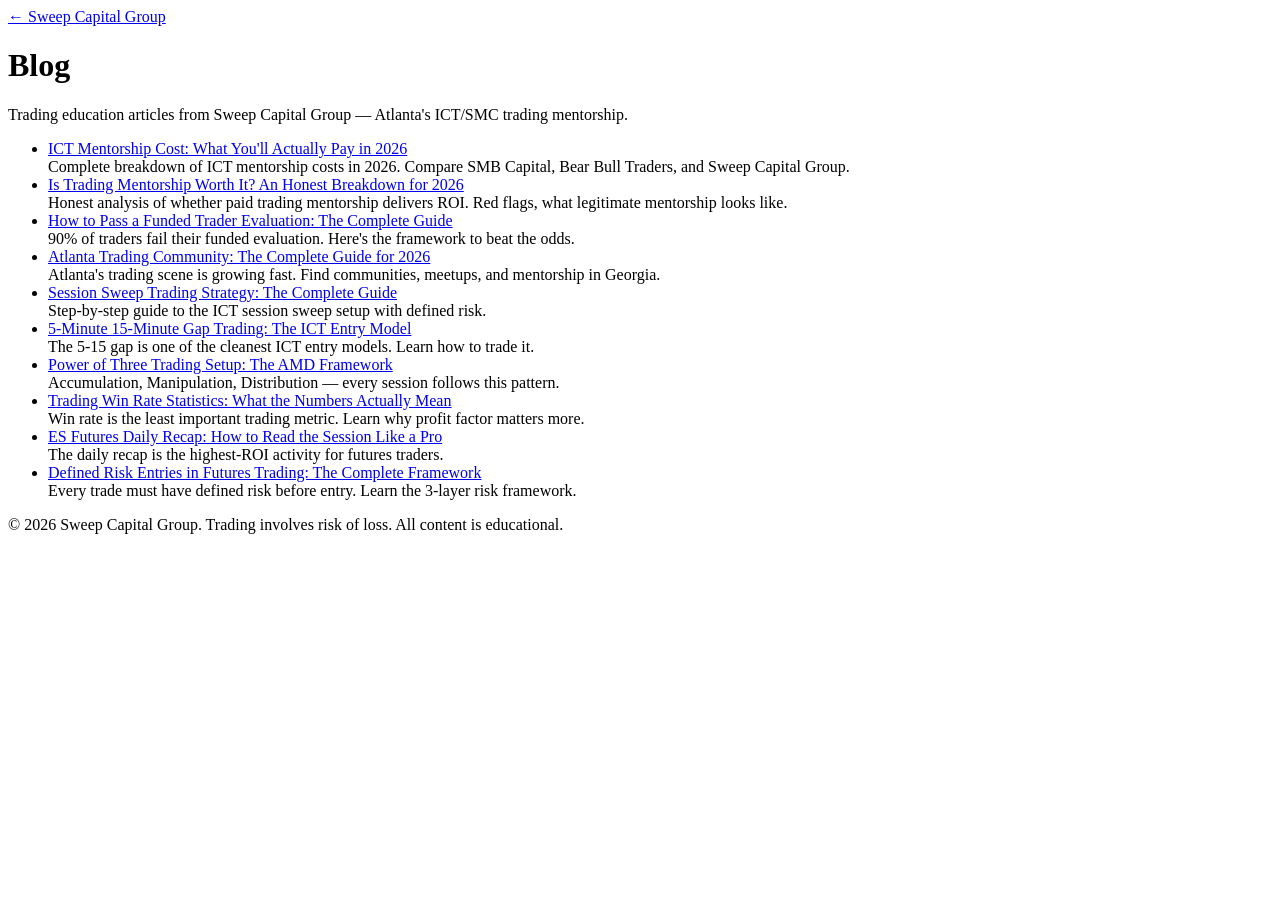
==== index.html @ b2996e9a "Initial blog site - 10 SEO articles" ====
<!DOCTYPE html>
<html lang="en">
<head>
<meta charset="UTF-8">
<meta name="viewport" content="width=device-width, initial-scale=1.0">
<title>Sweep Capital Group Blog — ICT/SMC Trading Education</title>
<meta name="description" content="Trading education articles from Sweep Capital Group. ICT mentorship, smart money concepts, futures trading strategies, and risk management.">
<link rel="stylesheet" href="/blog/style.css">
</head>
<body>
<div class="container">
<header><a href="https://sweepcapitalgroup.com">← Sweep Capital Group</a></header>
<h1>Blog</h1>
<p>Trading education articles from Sweep Capital Group — Atlanta's ICT/SMC trading mentorship.</p>
<ul class="blog-list">
<li><a href="/blog/ict-mentorship-cost">ICT Mentorship Cost: What You'll Actually Pay in 2026</a><div class="desc">Complete breakdown of ICT mentorship costs in 2026. Compare SMB Capital, Bear Bull Traders, and Sweep Capital Group.</div></li>
<li><a href="/blog/is-trading-mentorship-worth-it">Is Trading Mentorship Worth It? An Honest Breakdown for 2026</a><div class="desc">Honest analysis of whether paid trading mentorship delivers ROI. Red flags, what legitimate mentorship looks like.</div></li>
<li><a href="/blog/how-to-pass-funded-trader-evaluation">How to Pass a Funded Trader Evaluation: The Complete Guide</a><div class="desc">90% of traders fail their funded evaluation. Here's the framework to beat the odds.</div></li>
<li><a href="/blog/atlanta-trading-community">Atlanta Trading Community: The Complete Guide for 2026</a><div class="desc">Atlanta's trading scene is growing fast. Find communities, meetups, and mentorship in Georgia.</div></li>
<li><a href="/blog/session-sweep-trading-strategy">Session Sweep Trading Strategy: The Complete Guide</a><div class="desc">Step-by-step guide to the ICT session sweep setup with defined risk.</div></li>
<li><a href="/blog/5-minute-15-minute-gap-trading">5-Minute 15-Minute Gap Trading: The ICT Entry Model</a><div class="desc">The 5-15 gap is one of the cleanest ICT entry models. Learn how to trade it.</div></li>
<li><a href="/blog/power-of-three-trading-setup">Power of Three Trading Setup: The AMD Framework</a><div class="desc">Accumulation, Manipulation, Distribution — every session follows this pattern.</div></li>
<li><a href="/blog/trading-win-rate-statistics">Trading Win Rate Statistics: What the Numbers Actually Mean</a><div class="desc">Win rate is the least important trading metric. Learn why profit factor matters more.</div></li>
<li><a href="/blog/es-futures-daily-recap">ES Futures Daily Recap: How to Read the Session Like a Pro</a><div class="desc">The daily recap is the highest-ROI activity for futures traders.</div></li>
<li><a href="/blog/defined-risk-entries-futures">Defined Risk Entries in Futures Trading: The Complete Framework</a><div class="desc">Every trade must have defined risk before entry. Learn the 3-layer risk framework.</div></li>
</ul>
<footer>© 2026 Sweep Capital Group. Trading involves risk of loss. All content is educational.</footer>
</div>
</body>
</html>
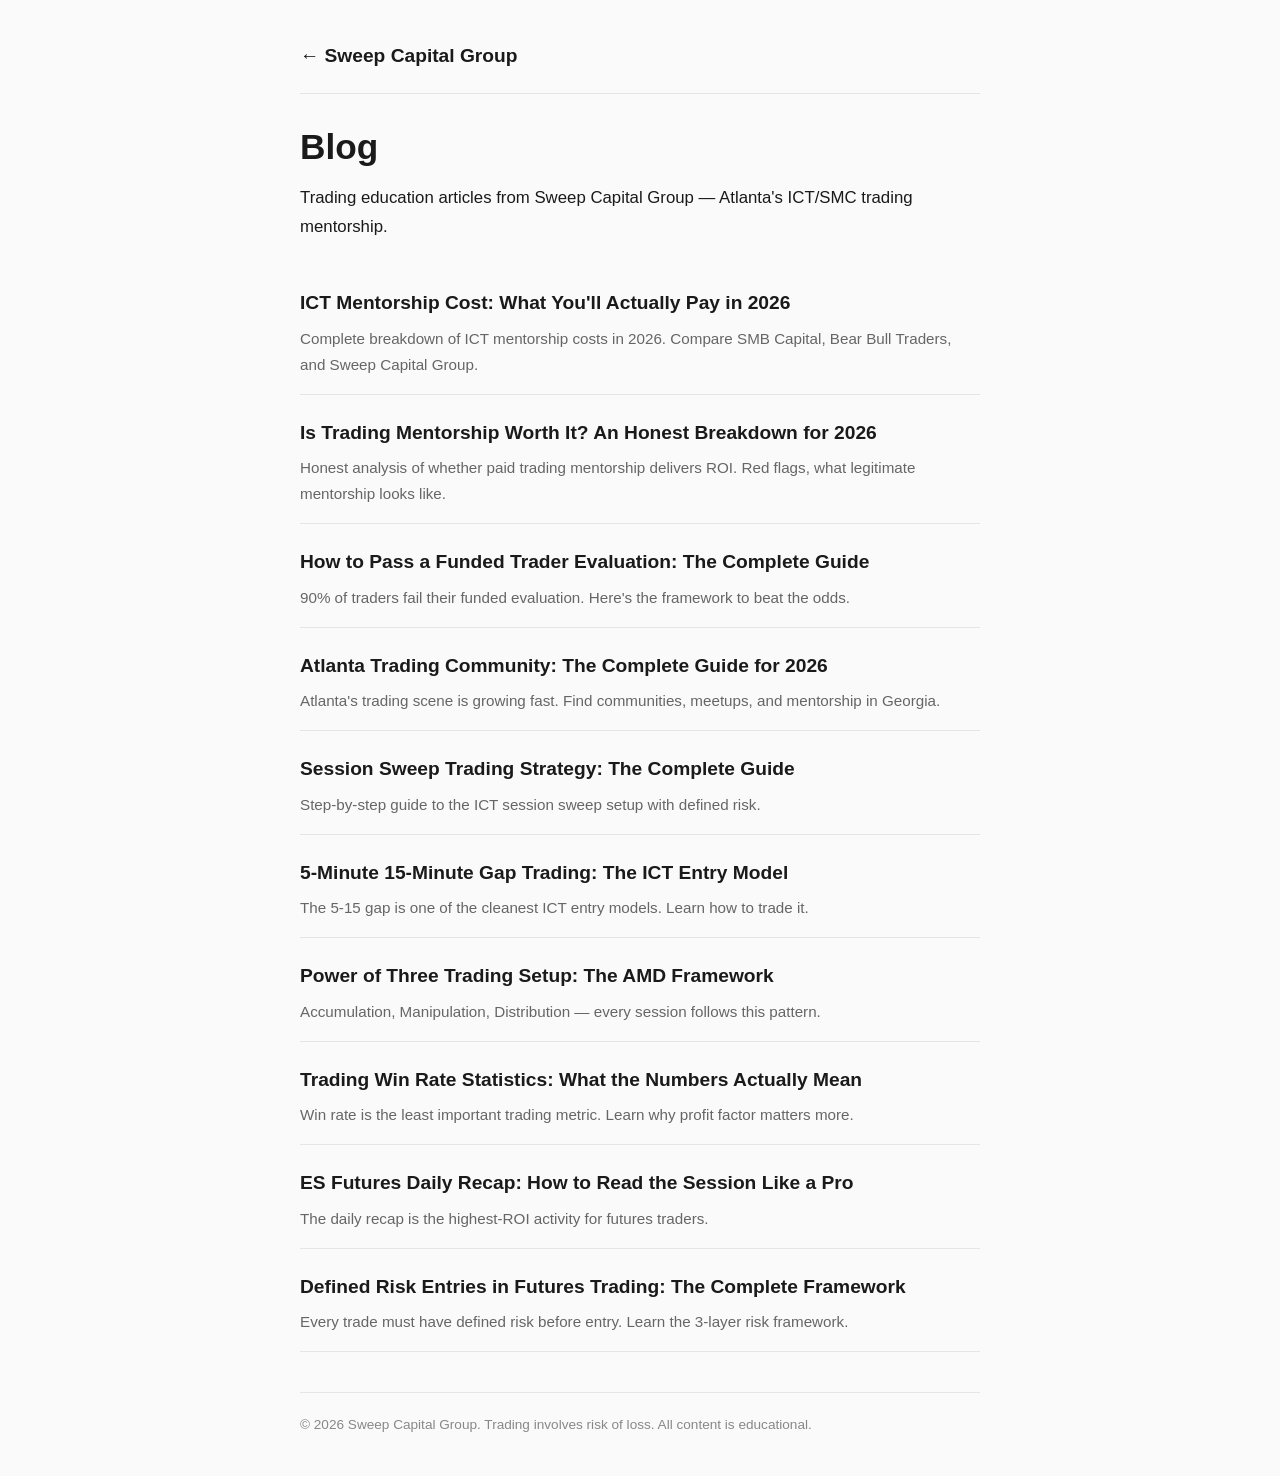
==== commit fd4031b7: "Fix relative paths for GitHub Pages" ====
--- a/index.html
+++ b/index.html
@@ -5,7 +5,7 @@
 <meta name="viewport" content="width=device-width, initial-scale=1.0">
 <title>Sweep Capital Group Blog — ICT/SMC Trading Education</title>
 <meta name="description" content="Trading education articles from Sweep Capital Group. ICT mentorship, smart money concepts, futures trading strategies, and risk management.">
-<link rel="stylesheet" href="/blog/style.css">
+<link rel="stylesheet" href="style.css">
 </head>
 <body>
 <div class="container">
@@ -13,16 +13,16 @@
 <h1>Blog</h1>
 <p>Trading education articles from Sweep Capital Group — Atlanta's ICT/SMC trading mentorship.</p>
 <ul class="blog-list">
-<li><a href="/blog/ict-mentorship-cost">ICT Mentorship Cost: What You'll Actually Pay in 2026</a><div class="desc">Complete breakdown of ICT mentorship costs in 2026. Compare SMB Capital, Bear Bull Traders, and Sweep Capital Group.</div></li>
-<li><a href="/blog/is-trading-mentorship-worth-it">Is Trading Mentorship Worth It? An Honest Breakdown for 2026</a><div class="desc">Honest analysis of whether paid trading mentorship delivers ROI. Red flags, what legitimate mentorship looks like.</div></li>
-<li><a href="/blog/how-to-pass-funded-trader-evaluation">How to Pass a Funded Trader Evaluation: The Complete Guide</a><div class="desc">90% of traders fail their funded evaluation. Here's the framework to beat the odds.</div></li>
-<li><a href="/blog/atlanta-trading-community">Atlanta Trading Community: The Complete Guide for 2026</a><div class="desc">Atlanta's trading scene is growing fast. Find communities, meetups, and mentorship in Georgia.</div></li>
-<li><a href="/blog/session-sweep-trading-strategy">Session Sweep Trading Strategy: The Complete Guide</a><div class="desc">Step-by-step guide to the ICT session sweep setup with defined risk.</div></li>
-<li><a href="/blog/5-minute-15-minute-gap-trading">5-Minute 15-Minute Gap Trading: The ICT Entry Model</a><div class="desc">The 5-15 gap is one of the cleanest ICT entry models. Learn how to trade it.</div></li>
-<li><a href="/blog/power-of-three-trading-setup">Power of Three Trading Setup: The AMD Framework</a><div class="desc">Accumulation, Manipulation, Distribution — every session follows this pattern.</div></li>
-<li><a href="/blog/trading-win-rate-statistics">Trading Win Rate Statistics: What the Numbers Actually Mean</a><div class="desc">Win rate is the least important trading metric. Learn why profit factor matters more.</div></li>
-<li><a href="/blog/es-futures-daily-recap">ES Futures Daily Recap: How to Read the Session Like a Pro</a><div class="desc">The daily recap is the highest-ROI activity for futures traders.</div></li>
-<li><a href="/blog/defined-risk-entries-futures">Defined Risk Entries in Futures Trading: The Complete Framework</a><div class="desc">Every trade must have defined risk before entry. Learn the 3-layer risk framework.</div></li>
+<li><a href="ict-mentorship-cost/">ICT Mentorship Cost: What You'll Actually Pay in 2026</a><div class="desc">Complete breakdown of ICT mentorship costs in 2026. Compare SMB Capital, Bear Bull Traders, and Sweep Capital Group.</div></li>
+<li><a href="is-trading-mentorship-worth-it/">Is Trading Mentorship Worth It? An Honest Breakdown for 2026</a><div class="desc">Honest analysis of whether paid trading mentorship delivers ROI. Red flags, what legitimate mentorship looks like.</div></li>
+<li><a href="how-to-pass-funded-trader-evaluation/">How to Pass a Funded Trader Evaluation: The Complete Guide</a><div class="desc">90% of traders fail their funded evaluation. Here's the framework to beat the odds.</div></li>
+<li><a href="atlanta-trading-community/">Atlanta Trading Community: The Complete Guide for 2026</a><div class="desc">Atlanta's trading scene is growing fast. Find communities, meetups, and mentorship in Georgia.</div></li>
+<li><a href="session-sweep-trading-strategy/">Session Sweep Trading Strategy: The Complete Guide</a><div class="desc">Step-by-step guide to the ICT session sweep setup with defined risk.</div></li>
+<li><a href="5-minute-15-minute-gap-trading/">5-Minute 15-Minute Gap Trading: The ICT Entry Model</a><div class="desc">The 5-15 gap is one of the cleanest ICT entry models. Learn how to trade it.</div></li>
+<li><a href="power-of-three-trading-setup/">Power of Three Trading Setup: The AMD Framework</a><div class="desc">Accumulation, Manipulation, Distribution — every session follows this pattern.</div></li>
+<li><a href="trading-win-rate-statistics/">Trading Win Rate Statistics: What the Numbers Actually Mean</a><div class="desc">Win rate is the least important trading metric. Learn why profit factor matters more.</div></li>
+<li><a href="es-futures-daily-recap/">ES Futures Daily Recap: How to Read the Session Like a Pro</a><div class="desc">The daily recap is the highest-ROI activity for futures traders.</div></li>
+<li><a href="defined-risk-entries-futures/">Defined Risk Entries in Futures Trading: The Complete Framework</a><div class="desc">Every trade must have defined risk before entry. Learn the 3-layer risk framework.</div></li>
 </ul>
 <footer>© 2026 Sweep Capital Group. Trading involves risk of loss. All content is educational.</footer>
 </div>
--- a/style.css
+++ b/style.css
@@ -0,0 +1,30 @@
+
+* { margin: 0; padding: 0; box-sizing: border-box; }
+body { font-family: -apple-system, BlinkMacSystemFont, 'Segoe UI', Roboto, sans-serif; color: #1a1a1a; background: #fafafa; line-height: 1.7; }
+.container { max-width: 720px; margin: 0 auto; padding: 20px; }
+header { padding: 20px 0; border-bottom: 1px solid #e5e5e5; }
+header a { color: #1a1a1a; text-decoration: none; font-weight: 700; font-size: 1.2em; }
+header a:hover { color: #2563eb; }
+h1 { font-size: 2.2em; margin: 30px 0 15px; line-height: 1.3; }
+h2 { font-size: 1.5em; margin: 30px 0 12px; }
+h3 { font-size: 1.2em; margin: 24px 0 10px; }
+p { margin: 12px 0; font-size: 1.05em; }
+ul, ol { margin: 12px 0 12px 24px; }
+li { margin: 6px 0; }
+code { background: #f0f0f0; padding: 2px 6px; border-radius: 4px; font-size: 0.9em; }
+pre { background: #1e1e1e; color: #f0f0f0; padding: 16px; border-radius: 8px; overflow-x: auto; margin: 16px 0; }
+pre code { background: none; color: inherit; padding: 0; }
+table { border-collapse: collapse; width: 100%; margin: 20px 0; }
+th, td { border: 1px solid #ddd; padding: 10px 14px; text-align: left; }
+th { background: #f5f5f5; font-weight: 700; }
+blockquote { border-left: 4px solid #2563eb; padding-left: 16px; margin: 16px 0; color: #666; }
+.cta { display: inline-block; background: #2563eb; color: white; padding: 14px 32px; border-radius: 8px; text-decoration: none; font-size: 1.1em; font-weight: 600; margin: 30px 0; }
+.cta:hover { background: #1d4ed8; }
+.meta { color: #888; font-size: 0.9em; margin-bottom: 20px; }
+.back { color: #2563eb; text-decoration: none; display: inline-block; margin-bottom: 20px; }
+.blog-list { list-style: none; margin: 30px 0; }
+.blog-list li { padding: 16px 0; border-bottom: 1px solid #e5e5e5; }
+.blog-list a { color: #1a1a1a; text-decoration: none; font-size: 1.2em; font-weight: 600; }
+.blog-list a:hover { color: #2563eb; }
+.blog-list .desc { color: #666; margin-top: 6px; font-size: 0.95em; }
+footer { margin-top: 40px; padding: 20px 0; border-top: 1px solid #e5e5e5; color: #888; font-size: 0.85em; }
